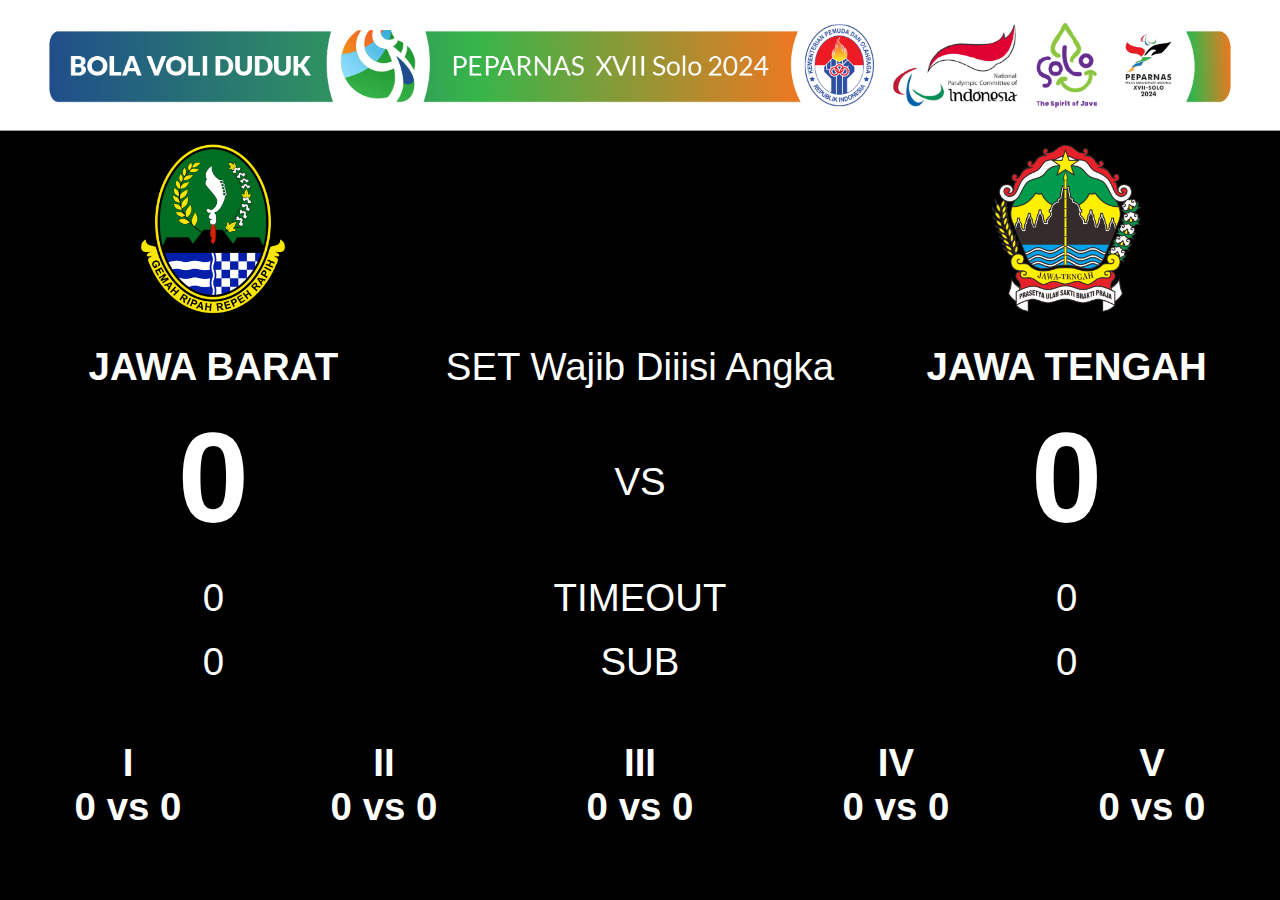
==== index.html @ 96812f4b "udpate" ====
<!DOCTYPE html>
<html lang="en">
<head>
    <meta charset="UTF-8">
    <meta name="viewport" content="width=device-width, initial-scale=1.0">
    <title>PEPARNAS</title>
    <style>
body {
    font-family: Arial, sans-serif;
    font-size: 20px;
    text-align: center;
    margin: 0;
    padding: 0; /* Remove padding from body */
    background-color: black; /* Background color */
    color: white; /* Text color */
    display: flex;
    flex-direction: column;
    justify-content: center;
    align-items: center;
    height: 100vh; 
    /* Full viewport height */
    overflow: hidden; /* Prevent overflow */
}

table {
    width: 100%;
    height: 80%; /* Adjust height as needed */
   /* max-width: 1280px;  Optional: max-width to avoid excessive stretching */
    border-collapse: collapse;
    table-layout: fixed;
    margin:  auto;
}

th, td {
    border: 0px solid white; /* White border */
    padding: 10px;
    font-size: 3vw; /* Responsive font size */
    width: 33.33%;
    height: 15%; /* Responsive height */
    box-sizing: border-box;
    position: relative;
}

#reset-btn, #undo-btn {
    margin-top: 20px;
    padding: 10px 20px;
    font-size: 20px;
    cursor: pointer;
    background-color: white;
    color: black;
    border: none;
    border-radius: 5px;
}
.score {
    font-size: 10vw;
    font-weight: bolder;
    padding-top: -5%;
    top: -5px; /* Adjust the distance from the bottom */
    position: relative; /* Ensure the pseudo-element is positioned relative to the .score element */
}

.score::after {
    content: '';
    position: absolute;
    left: 0;
    bottom: -5px; /* Adjust the distance from the bottom */
    width: 100%;
    height: 5px; /* Adjust the thickness of the underline */
    background-color: transparent; /* Default to transparent */
    transition: background-color 0.3s ease; /* Smooth transition for color change */
}

.score.highlight::after {
    background-color: red; /* Color of the underline when highlighted */
}

    </style>
</head>
<body class="dark-mode">



    <!-- <img src="logo-01.png" alt="Deskripsi Gambar" style="width: 100%;"> -->
    <img src="LOGO_S.png" alt="Deskripsi Gambar" style="width: 100%;">
    
    <table>
        
        <tr>
            <td>
                <div style="position: relative; display: inline-block;">
                    <img id="logo2" src="logo2.png" alt="3" width="150" onclick="document.getElementById('file-input-logo2').click()">
                    <input type="file" id="file-input-logo2" style="display: none;" accept="image/*" onchange="loadImage(event, 'logo2')">
                </div>
            </td>
            <td>
                <!-- <img src="peparnas.webp" alt="Deskripsi Gambar" style="width: 150px;"> -->

            </td>
            <td>
                <div style="position: relative; display: inline-block;">
                    <img id="logo3" src="logo3.png" alt="Foto 4" width="150" onclick="document.getElementById('file-input-logo3').click()">
                    <input type="file" id="file-input-logo3" style="display: none;" accept="image/*" onchange="loadImage(event, 'logo3')">
                </div>
            </td>
        </tr>
        
        <script>
            function loadImage(event, imgId) {
                const image = document.getElementById(imgId);
                image.src = URL.createObjectURL(event.target.files[0]);
                image.onload = () => URL.revokeObjectURL(image.src); // Release memory when image is loaded
            }
        </script>
        
        <tr>
            <th class="editable" contenteditable="true" id="team1-name">JAWA BARAT</th>
            <td class="set">SET <span class="editable" contenteditable="true">Wajib Diiisi Angka</span></td>
            <th class="editable" contenteditable="true" id="team2-name">JAWA TENGAH</th>
        </tr>
        <tr>
            <td class="score editable" id="score1">0</td>
            <td class="sub">VS</td>
            <td class="score editable" id="score2">0</td>
        </tr>
        <tr>
            <td class="sub editable" id="timeout1">0</td>
            <td class="sub">TIMEOUT</td>
            <td class="sub editable" id="timeout2">0</td>
        </tr>
        <tr>
            <td class="sub editable" id="sub1">0</td>
            <td class="sub">SUB</td>
            <td class="sub editable" id="sub2">0</td>
        </tr>
    </table>

<br>
    <table>
        <tr>
            <th>I<br>
                <span class="editable" contenteditable="true">0</span> vs <span class="editable" contenteditable="true">0</span>
            </th>
            <th>II<br>
                <span class="editable" contenteditable="true">0</span> vs <span class="editable" contenteditable="true">0</span>
            </th>
            <th>III<br>
                <span class="editable" contenteditable="true">0</span> vs <span class="editable" contenteditable="true">0</span>
            </th>
            <th>IV<br>
                <span class="editable" contenteditable="true">0</span> vs <span class="editable" contenteditable="true">0</span>
            </th>
            <th>V<br>
                <span class="editable" contenteditable="true">0</span> vs <span class="editable" contenteditable="true">0</span>
            </th>

        </tr>

    </table>
<br>
<br>
    <button id="reset-btn" hidden>Reset Scores</button>
    <button id="undo-btn" hidden>Undo Last Action</button>

    <script>
let score1 = 0;
let score2 = 0;
let timeout1 = 0;
let timeout2 = 0;
let sub1 = 0;
let sub2 = 0;
let history = []; // To store the history of scores and values
let lastAction = null; // To store the last action
let highlightedElement = null; // To track the currently highlighted element


function updateScores() {
    document.getElementById("score1").textContent = score1;
    document.getElementById("score2").textContent = score2;
    document.getElementById("timeout1").textContent = timeout1;
    document.getElementById("timeout2").textContent = timeout2;
    document.getElementById("sub1").textContent = sub1;
    document.getElementById("sub2").textContent = sub2;
}

function addHighlight(element) {
    // Remove highlight from the previously highlighted element
    if (highlightedElement && highlightedElement !== element) {
        highlightedElement.classList.remove('highlight');
    }
    // Add highlight to the new element
    element.classList.add('highlight');
    highlightedElement = element;
}

function recordHistory() {
    history.push({ score1, score2, timeout1, timeout2, sub1, sub2 });
}

document.getElementById("score1").addEventListener("click", function() {
    recordHistory();
    lastAction = "score1";
    score1++;
    updateScores();
    addHighlight(this);
});

document.getElementById("score2").addEventListener("click", function() {
    recordHistory();
    lastAction = "score2";
    score2++;
    updateScores();
    addHighlight(this);
});
// Menambahkan event listener pada tombol dengan ID "timeout1" untuk menambah timeout1 saat tombol diklik
document.getElementById("timeout1").addEventListener("click", function() {
    handleTimeout1();  // Panggil fungsi untuk penambahan timeout1
});

// Menambahkan event listener pada tombol dengan ID "timeout2" untuk menambah timeout2 saat tombol diklik
document.getElementById("timeout2").addEventListener("click", function() {
    handleTimeout2();  // Panggil fungsi untuk penambahan timeout2
});

// Menambahkan event listener untuk mendeteksi tombol yang ditekan pada keyboard
document.addEventListener("keydown", function(event) {
    // Jika tombol '[' ditekan, jalankan fungsi untuk menambah timeout1
    if (event.key === "[") {
        handleTimeout1();
    }
    // Jika tombol ']' ditekan, jalankan fungsi untuk menambah timeout2
    if (event.key === "]") {
        handleTimeout2();
    }
});

// Fungsi untuk menambah nilai timeout1
function handleTimeout1() {
    recordHistory();  // Simpan keadaan saat ini ke dalam riwayat
    lastAction = "timeout1";  // Tetapkan tindakan terakhir sebagai timeout1
    timeout1++;  // Tambah nilai timeout1
    updateScores();  // Perbarui tampilan skor
}

// Fungsi untuk menambah nilai timeout2
function handleTimeout2() {
    recordHistory();  // Simpan keadaan saat ini ke dalam riwayat
    lastAction = "timeout2";  // Tetapkan tindakan terakhir sebagai timeout2
    timeout2++;  // Tambah nilai timeout2
    updateScores();  // Perbarui tampilan skor
}

// Menambahkan event listener pada tombol dengan ID "sub1" untuk menambah sub1 saat tombol diklik
document.getElementById("sub1").addEventListener("click", function() {
    handleSub1();  // Panggil fungsi untuk penambahan sub1
});

// Menambahkan event listener pada tombol dengan ID "sub2" untuk menambah sub2 saat tombol diklik
document.getElementById("sub2").addEventListener("click", function() {
    handleSub2();  // Panggil fungsi untuk penambahan sub2
});

// Menambahkan event listener untuk mendeteksi tombol yang ditekan pada keyboard
document.addEventListener("keydown", function(event) {
    // Jika tombol ',' ditekan, jalankan fungsi untuk menambah sub1
    if (event.key === ",") {
        handleSub1();
    }
    // Jika tombol '.' ditekan, jalankan fungsi untuk menambah sub2
    if (event.key === ".") {
        handleSub2();
    }
});

// Fungsi untuk menambah nilai sub1
function handleSub1() {
    recordHistory();  // Simpan keadaan saat ini ke dalam riwayat
    lastAction = "sub1";  // Tetapkan tindakan terakhir sebagai sub1
    sub1++;  // Tambah nilai sub1
    updateScores();  // Perbarui tampilan skor
}

// Fungsi untuk menambah nilai sub2
function handleSub2() {
    recordHistory();  // Simpan keadaan saat ini ke dalam riwayat
    lastAction = "sub2";  // Tetapkan tindakan terakhir sebagai sub2
    sub2++;  // Tambah nilai sub2
    updateScores();  // Perbarui tampilan skor
}


document.getElementById("reset-btn").addEventListener("click", resetFunction);

document.addEventListener("keydown", function(event) {
    if (event.key === "r" || event.key === "R") {
        resetFunction();
    }
});

function resetFunction() {
    recordHistory();
    score1 = 0;
    score2 = 0;
    timeout1 = 0;
    timeout2 = 0;
    sub1 = 0;
    sub2 = 0;
        // Set the "Set" text to "Wajib Diiisi Angka"
    document.querySelector(".set span").textContent = "Wajib Diiisi Angka";

    updateScores();
    // Clear the highlight
    if (highlightedElement) {
        highlightedElement.classList.remove('highlight');
        highlightedElement = null;
    }
}


// Menambahkan event listener pada tombol dengan ID "undo-btn" untuk menjalankan fungsi undo saat tombol diklik
document.getElementById("undo-btn").addEventListener("click", undoFunction);

// Menambahkan event listener untuk mendeteksi tombol yang ditekan pada keyboard
document.addEventListener("keydown", function(event) {
    // Jika tombol 'u' atau 'U' ditekan, jalankan fungsi undo
    if (event.key === "u" || event.key === "U") {
        undoFunction();
    }
});

// Fungsi untuk membatalkan perubahan terakhir dan mengembalikan nilai-nilai sebelumnya
function undoFunction() {
    // Memeriksa apakah ada riwayat perubahan yang tersimpan
    if (history.length > 0) {
        // Mengambil dan menghapus perubahan terakhir dari riwayat
        const last = history.pop();

        // Mengembalikan skor, timeout, dan nilai substitusi ke keadaan sebelumnya
        score1 = last.score1;
        score2 = last.score2;
        timeout1 = last.timeout1;
        timeout2 = last.timeout2;
        sub1 = last.sub1;
        sub2 = last.sub2;

        // Memperbarui tampilan skor dengan nilai-nilai yang telah dikembalikan
        updateScores();

        // Menghapus highlight pada elemen yang disorot sebelumnya, jika ada
        if (highlightedElement) {
            highlightedElement.classList.remove('highlight');
            highlightedElement = null;
        }
    }
}


// Handle keyboard arrow keys
document.addEventListener("keydown", function(event) {
    if (event.key === "ArrowLeft") {
        recordHistory();
        lastAction = "score1";
        score1++;
        updateScores();
        addHighlight(document.getElementById("score1"));
    } else if (event.key === "ArrowRight") {
        recordHistory();
        lastAction = "score2";
        score2++;
        updateScores();
        addHighlight(document.getElementById("score2"));
    }
});


    </script>

</body>
</html>
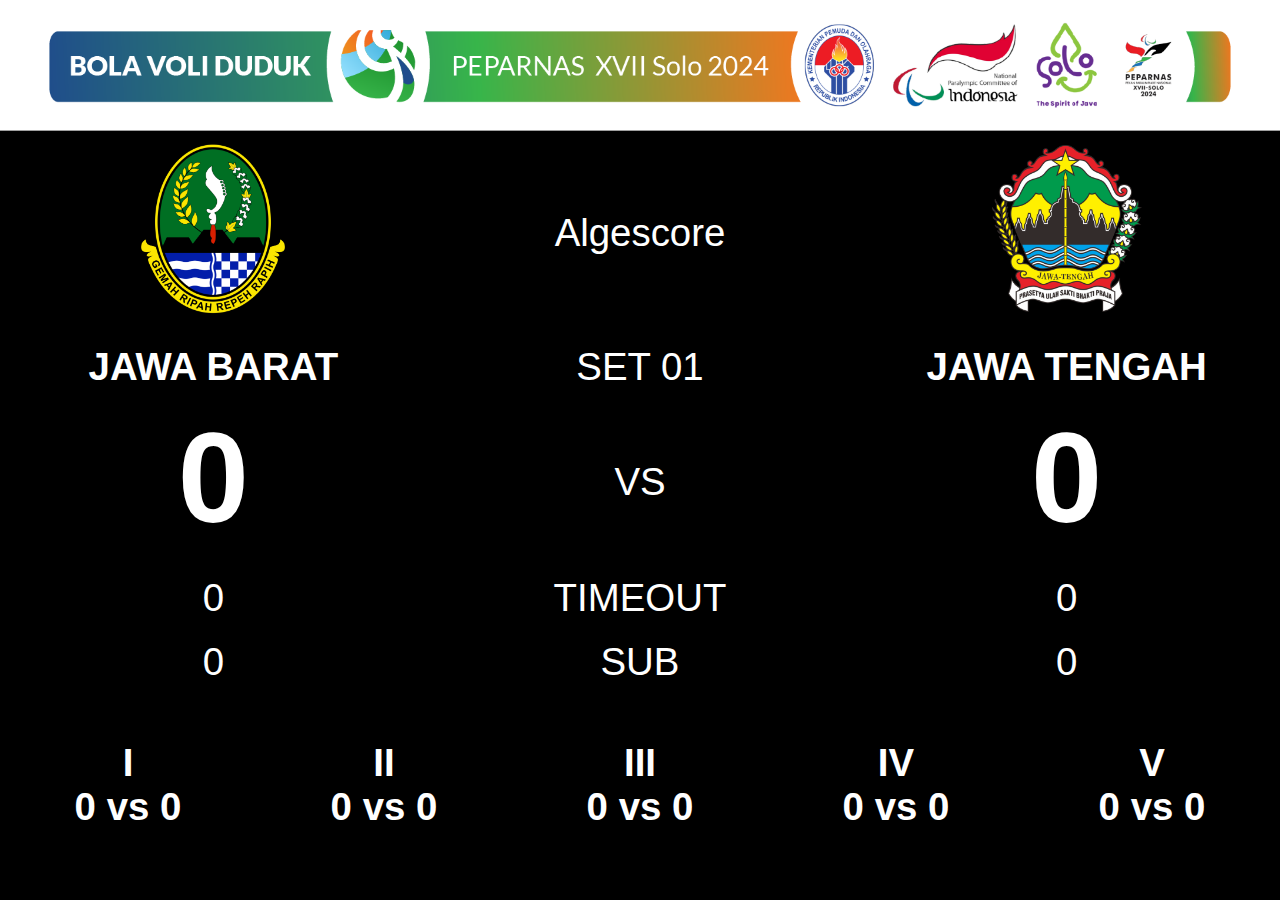
==== commit 3838910d: "Update index.html" ====
--- a/index.html
+++ b/index.html
@@ -93,8 +93,7 @@
                 </div>
             </td>
             <td>
-                <!-- <img src="peparnas.webp" alt="Deskripsi Gambar" style="width: 150px;"> -->
-
+                Algescore
             </td>
             <td>
                 <div style="position: relative; display: inline-block;">
@@ -114,7 +113,9 @@
         
         <tr>
             <th class="editable" contenteditable="true" id="team1-name">JAWA BARAT</th>
-            <td class="set">SET <span class="editable" contenteditable="true">Wajib Diiisi Angka</span></td>
+            <td class="set">SET <span class="editable" contenteditable="true">01</span></td>
+            <!-- <td class="set">SET <span class="editable" contenteditable="true">Algescore</span></td>
+            <br> -->
             <th class="editable" contenteditable="true" id="team2-name">JAWA TENGAH</th>
         </tr>
         <tr>
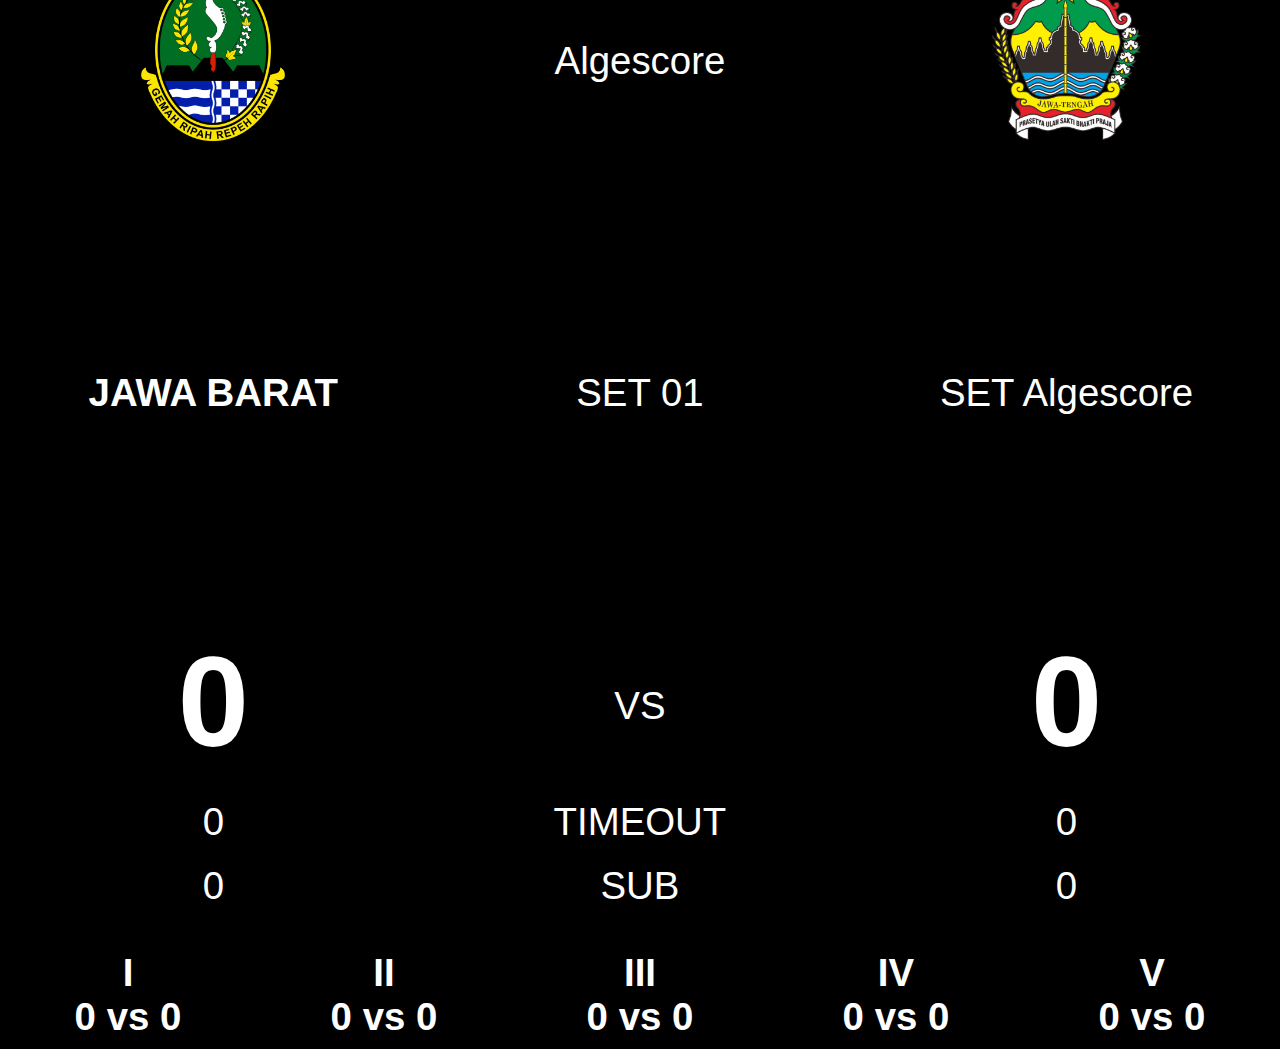
==== commit 87f5d5a8: "update" ====
--- a/index.html
+++ b/index.html
@@ -114,8 +114,8 @@
         <tr>
             <th class="editable" contenteditable="true" id="team1-name">JAWA BARAT</th>
             <td class="set">SET <span class="editable" contenteditable="true">01</span></td>
-            <!-- <td class="set">SET <span class="editable" contenteditable="true">Algescore</span></td>
-            <br> -->
+            <td class="set">SET <span class="editable" contenteditable="true">Algescore</span></td>
+            <br>
             <th class="editable" contenteditable="true" id="team2-name">JAWA TENGAH</th>
         </tr>
         <tr>
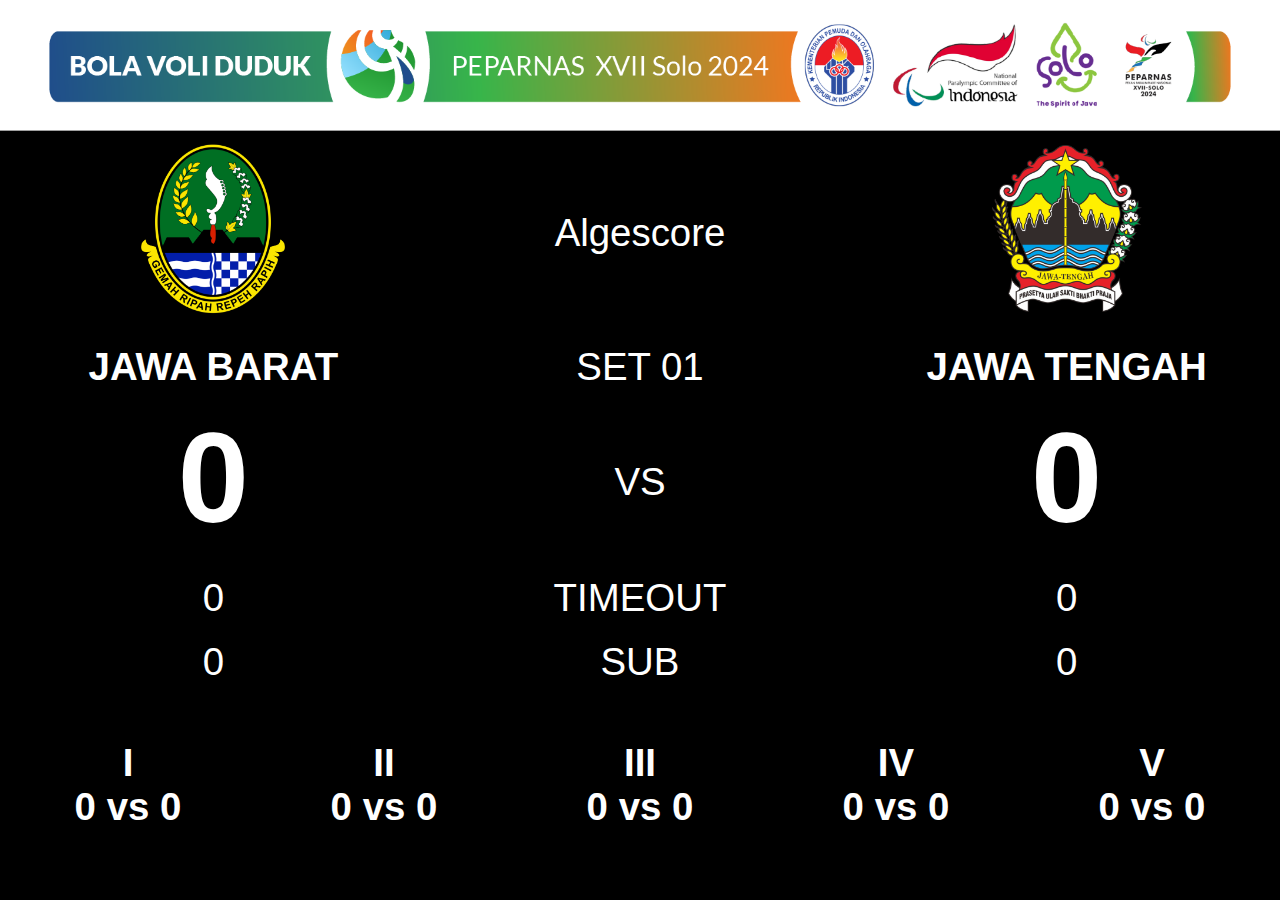
==== commit 240b755e: "Update index.html" ====
--- a/index.html
+++ b/index.html
@@ -114,8 +114,6 @@
         <tr>
             <th class="editable" contenteditable="true" id="team1-name">JAWA BARAT</th>
             <td class="set">SET <span class="editable" contenteditable="true">01</span></td>
-            <td class="set">SET <span class="editable" contenteditable="true">Algescore</span></td>
-            <br>
             <th class="editable" contenteditable="true" id="team2-name">JAWA TENGAH</th>
         </tr>
         <tr>
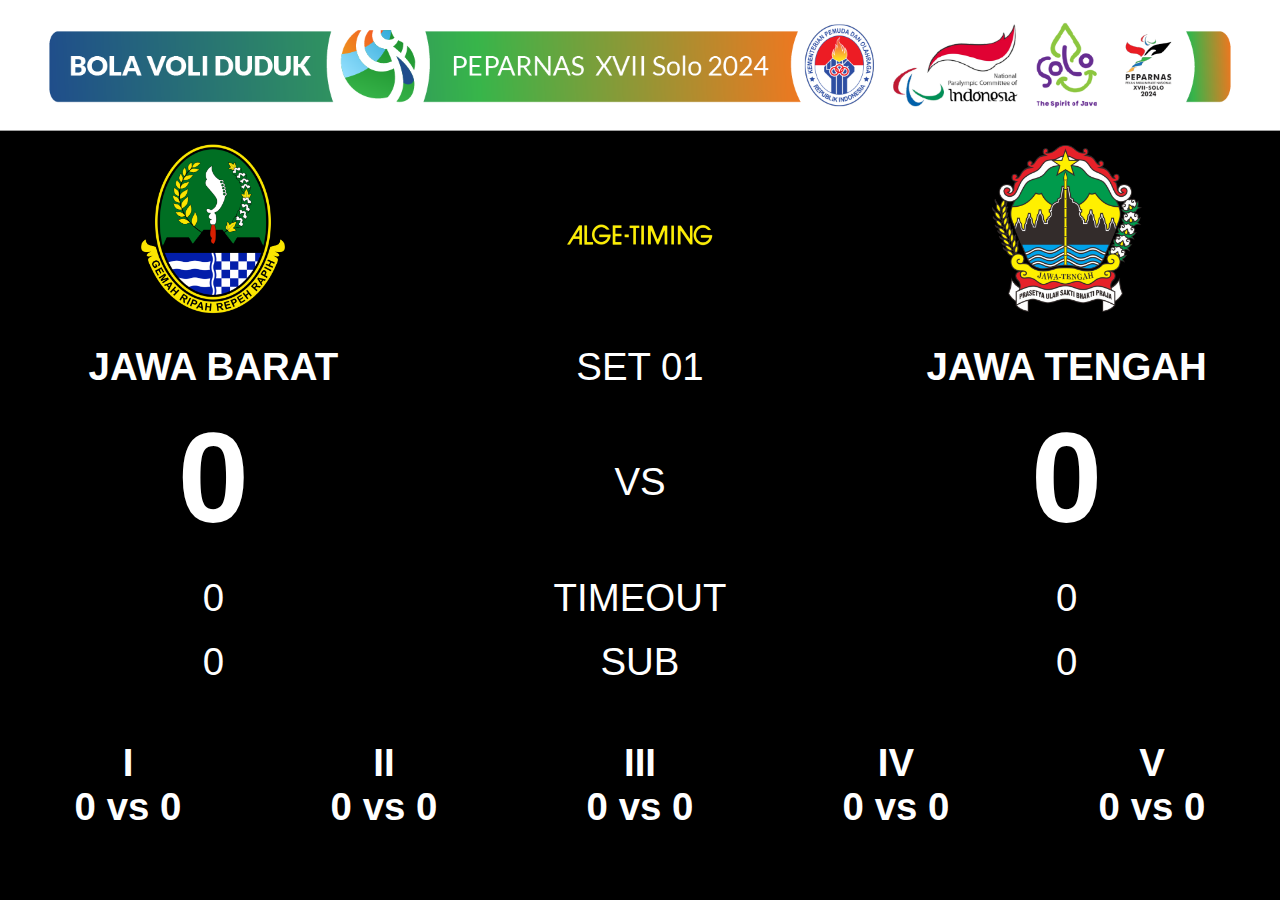
==== commit 35be095c: "logos update" ====
--- a/index.html
+++ b/index.html
@@ -93,7 +93,7 @@
                 </div>
             </td>
             <td>
-                Algescore
+                <img src="logo-alg.png" alt="Deskripsi Gambar" style="width: 150px;">
             </td>
             <td>
                 <div style="position: relative; display: inline-block;">
